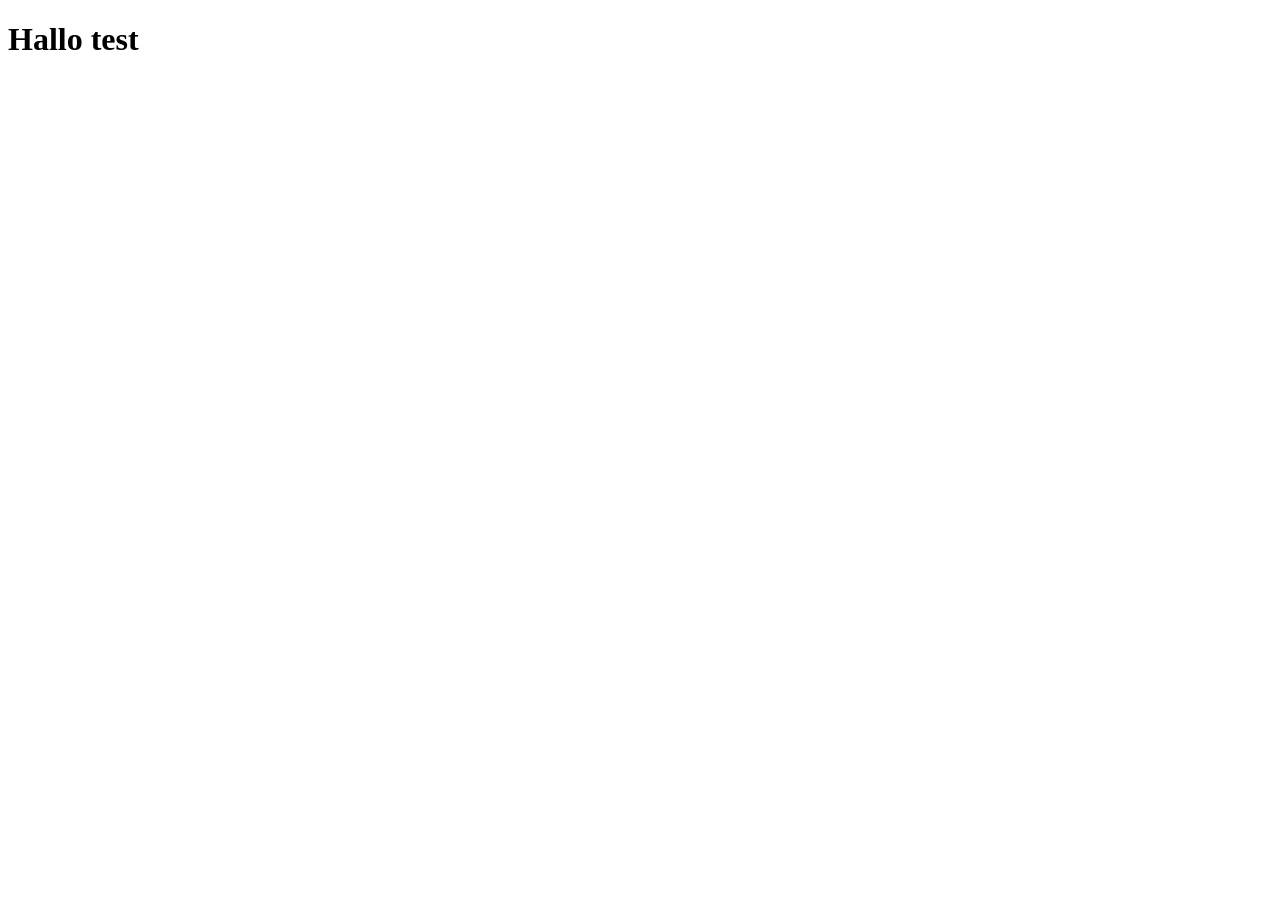
==== html/index.html @ 7b9599a4 "test" ====
<!DOCTYPE html>
<html lang="en">
<head>
    <meta charset="UTF-8">
    <meta name="viewport" content="width=device-width, initial-scale=1.0">
    <link rel="stylesheet" href="style.css">
    <title>Document</title>
</head>
<body>
    <h1>Hallo test</h1>
</body>
</html>
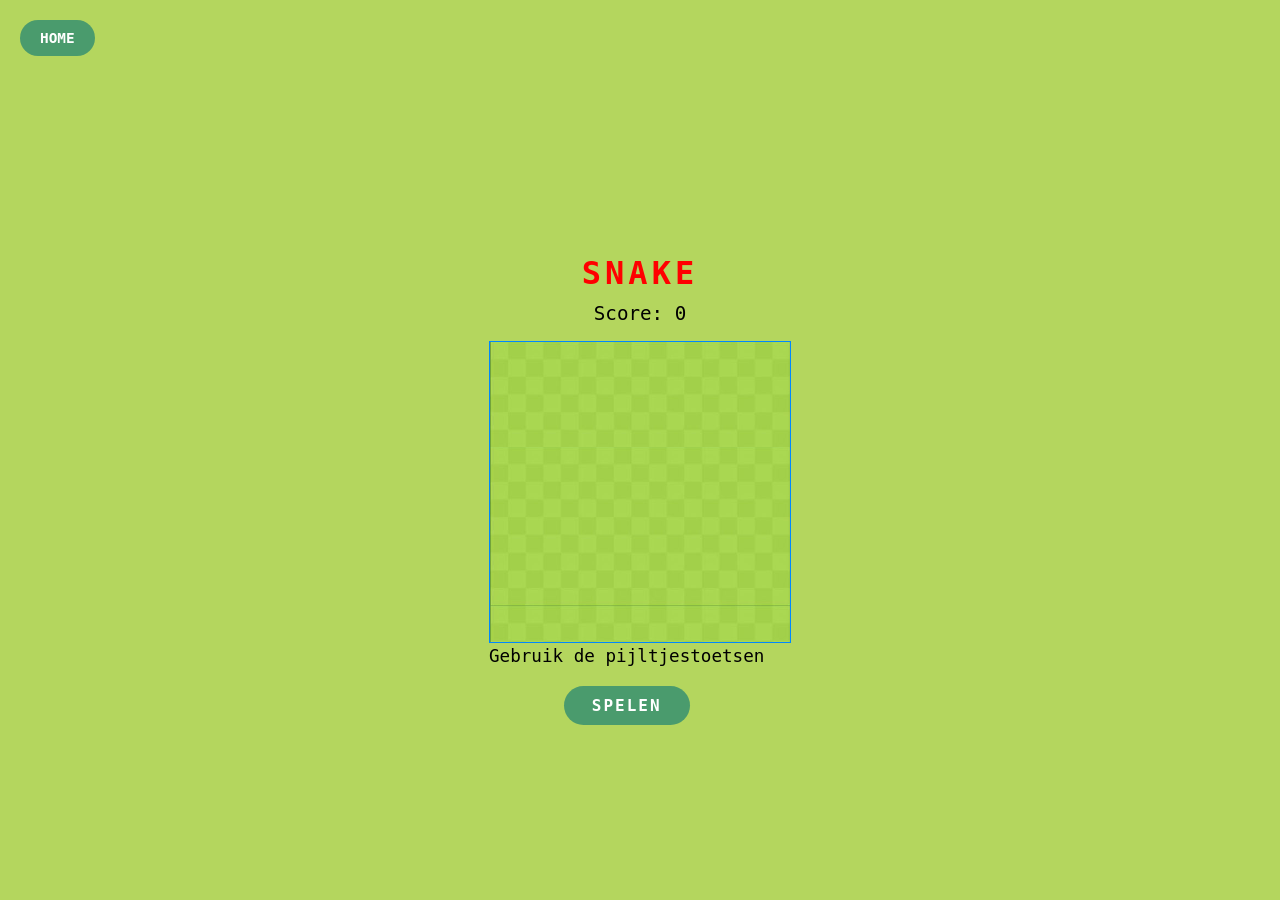
==== commit 9214ad5c: "add initial HTML structure, CSS styles, and JavaScript functionality for Snake Game" ====
--- a/html/index.html
+++ b/html/index.html
@@ -1,12 +1,23 @@
-<!DOCTYPE html>
-<html lang="en">
-<head>
-    <meta charset="UTF-8">
-    <meta name="viewport" content="width=device-width, initial-scale=1.0">
-    <link rel="stylesheet" href="style.css">
-    <title>Document</title>
-</head>
-<body>
-    <h1>Hallo test</h1>
-</body>
-</html>+<!doctype html>
+<html lang="nl">
+  <head>
+    <meta charset="UTF-8" />
+    <meta name="viewport" content="width=device-width, initial-scale=1.0" />
+    <link rel="stylesheet" href="/css/style.css" />
+    <title>snake game - rushopdracht</title>
+  </head>
+  <body>
+    <a href="home.html" class="home-btn">HOME</a>
+    <h1>SNAKE</h1>
+    <div id="score">Score: 0</div>
+    <div style="position: relative">
+      <canvas id="canvas" width="300" height="300"></canvas>
+      <div id="overlay">
+        <p>Gebruik de pijltjestoetsen</p>
+        <button onclick="startGame()">SPELEN</button>
+      </div>
+    </div>
+
+    <script src="/js/index.js"></script>
+  </body>
+</html>
--- a/css/style.css
+++ b/css/style.css
@@ -0,0 +1,96 @@
+* {
+  margin: 0;
+  padding: 0;
+  box-sizing: border-box;
+}
+
+body {
+  background: #b4d65e;
+  display: flex;
+  flex-direction: column;
+  align-items: center;
+  justify-content: center;
+  height: 100vh;
+  font-family: monospace;
+  color: #000;
+  position: relative;
+}
+
+.home-btn {
+  position: absolute;
+  top: 20px;
+  left: 20px;
+  padding: 10px 20px;
+  background: #4a9b6d;
+  color: #fff;
+  text-decoration: none;
+  border-radius: 25px;
+  font-weight: bold;
+  font-family: monospace;
+  font-size: 0.9rem;
+  transition: background 0.3s ease;
+}
+
+.home-btn:hover {
+  background: #5ab37d;
+}
+
+h1 {
+  font-size: 2rem;
+  margin-bottom: 10px;
+  color: #ff0000;
+  letter-spacing: 4px;
+}
+
+#score {
+  font-size: 1.2rem;
+  margin-bottom: 16px;
+  color: #000;
+}
+
+canvas {
+  border: 1px solid #0088ff;
+  border-radius: 0;
+  background-color: #b4d65e;
+  background-image: url("/img/background.png");
+  background-size: contain;
+  background-repeat: repeat;
+}
+
+#overlay {
+  position: absolute;
+  display: flex;
+  flex-direction: column;
+  align-items: center;
+  justify-content: center;
+  gap: 12px;
+}
+
+#overlay p {
+  font-size: 1.1rem;
+  color: #000;
+}
+
+#overlay .big {
+  font-size: 2rem;
+  color: #ff0000;
+  font-weight: bold;
+}
+
+button {
+  margin-top: 8px;
+  padding: 10px 28px;
+  background: #4a9b6d;
+  color: #fff;
+  border: none;
+  border-radius: 25px;
+  font-size: 1rem;
+  font-family: monospace;
+  font-weight: bold;
+  cursor: pointer;
+  letter-spacing: 2px;
+}
+
+button:hover {
+  background: #5ab37d;
+}
